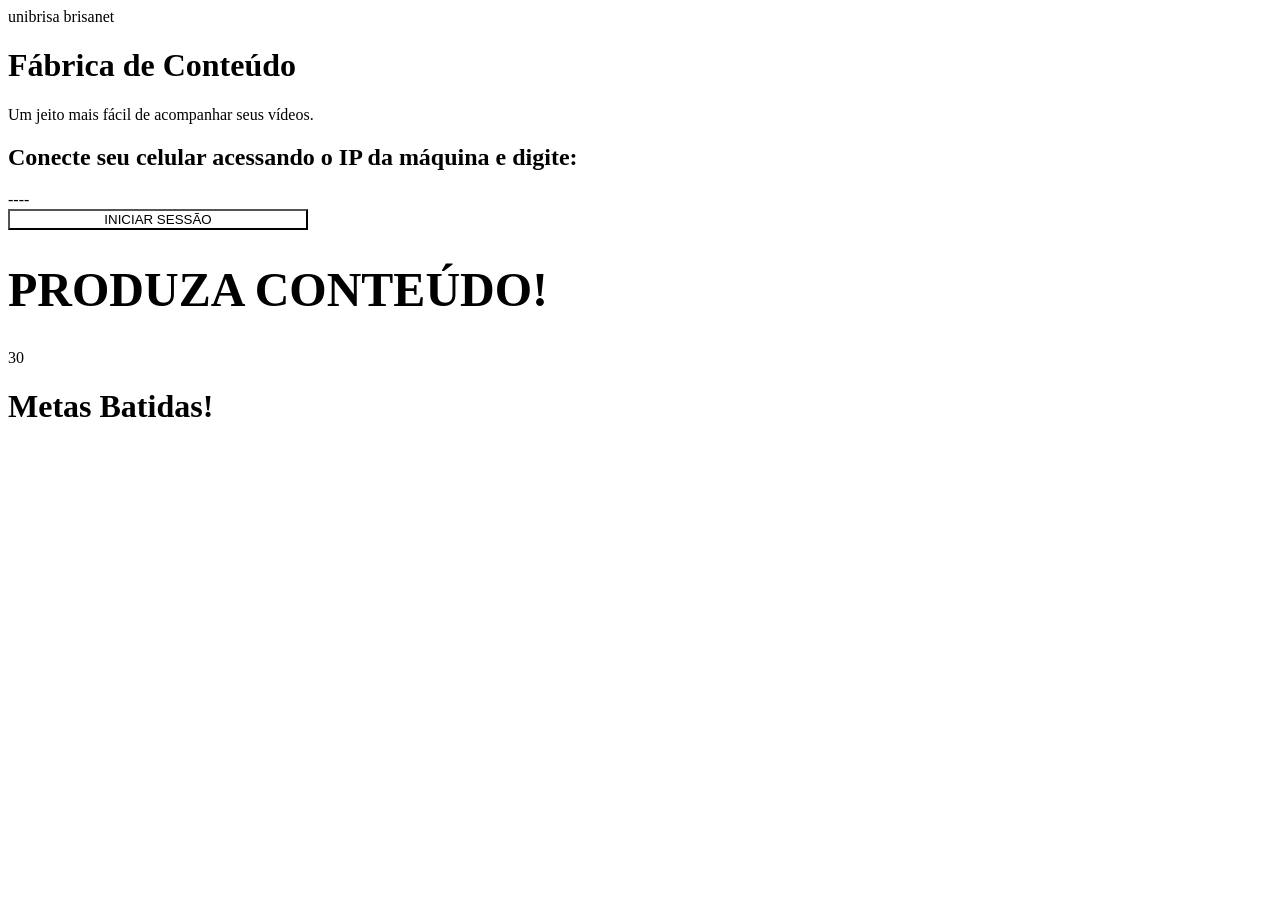
==== host.html @ 529af0e9 "Add initial HTML structure for host page" ====
<!DOCTYPE html>
<html lang="pt-BR">
<head>
    <meta charset="UTF-8">
    <title>Fábrica de Conteúdo - TV</title>
    <link rel="stylesheet" href="style.css">
</head>
<body>
    <div class="logos">
        <span class="logo-text logo-blue">unibrisa</span>
        <span class="logo-text logo-orange">brisanet</span>
    </div>

    <!-- LOBBY -->
    <div id="lobby-screen">
        <h1 class="title">Fábrica de Conteúdo</h1>
        <p class="subtitle">Um jeito mais fácil de acompanhar seus vídeos.</p>
        <h2>Conecte seu celular acessando o IP da máquina e digite:</h2>
        <div id="room-code">----</div>
        <button id="start-btn" class="hidden" style="width: 300px; background: var(--brisanet-orange);">INICIAR SESSÃO</button>
        <div class="players-grid" id="players-list"></div>
    </div>

    <!-- JOGO (30 Segundos) -->
    <div id="game-screen" class="hidden">
        <h1 class="title" style="font-size: 3rem;">PRODUZA CONTEÚDO!</h1>
        <div class="timer" id="timer">30</div>
        <div class="players-grid" id="game-players-list"></div>
    </div>

    <!-- RESULTADO -->
    <div id="leaderboard-screen" class="hidden">
        <h1 class="title">Metas Batidas!</h1>
        <div class="players-grid" id="leaderboard-list"></div>
    </div>

    <script src="/socket.io/socket.io.js"></script>
    <script src="host.js"></script>
</body>
</html>
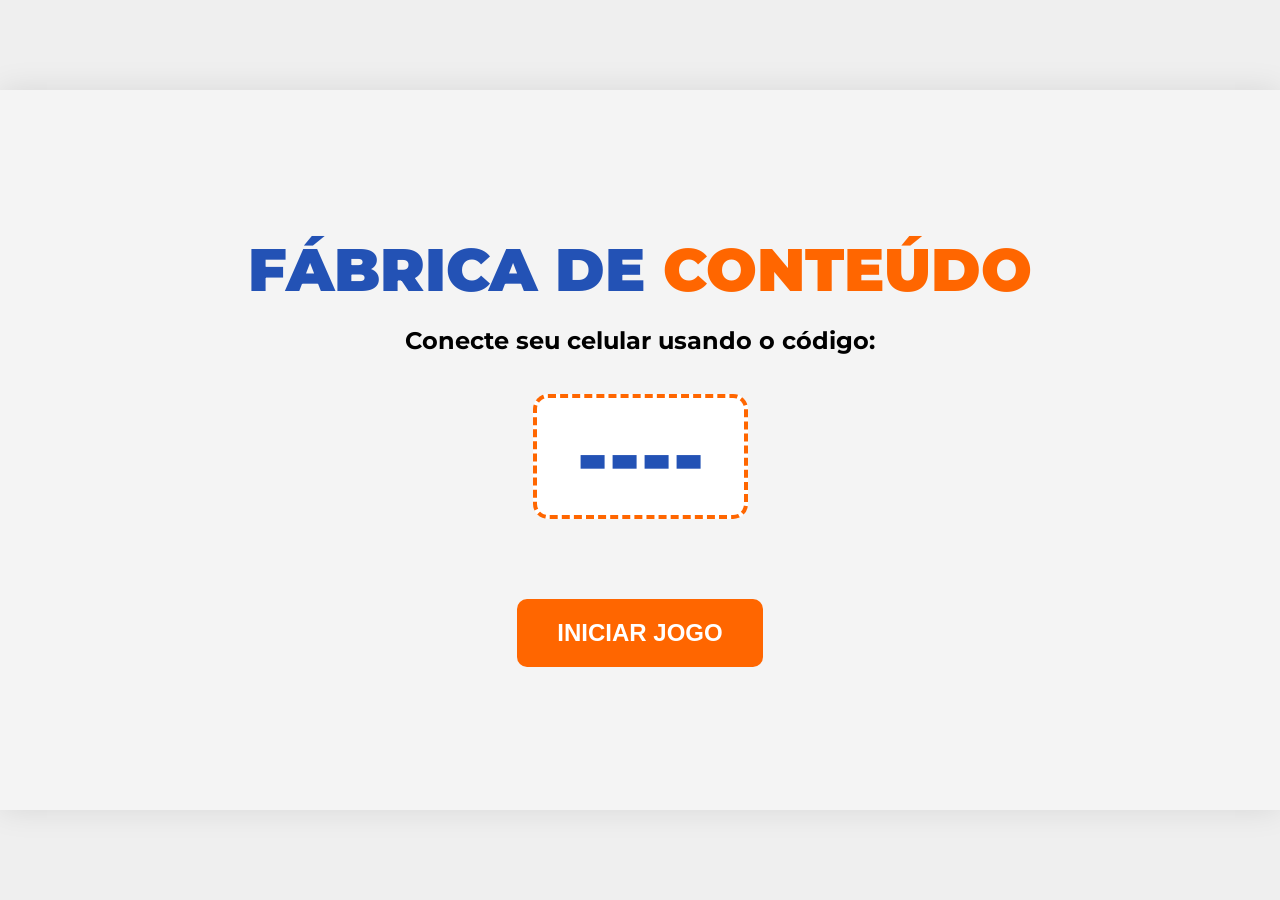
==== commit 9fc27490: "Update host.html" ====
--- a/host.html
+++ b/host.html
@@ -1,40 +1,170 @@
-<!DOCTYPE html>
-<html lang="pt-BR">
+<html style="margin:0;padding:0;width:100%;height:100%;overflow:hidden;background-color:#F4F4F4;">
 <head>
-    <meta charset="UTF-8">
-    <title>Fábrica de Conteúdo - TV</title>
-    <link rel="stylesheet" href="style.css">
+<link href="https://fonts.googleapis.com/css2?family=Montserrat:wght@400;700;900&display=swap" rel="stylesheet">
+<script src="/socket.io/socket.io.js"></script>
+<style>
+  body { margin:0; padding:0; display:flex; align-items:center; justify-content:center; height:100vh; background-color:#EFEFEF; font-family:'Montserrat', sans-serif; }
+  .canvas-container { position:relative; width:100%; max-width:1920px; aspect-ratio:16/9; background:#F4F4F4; overflow:hidden; box-shadow:0 0 30px rgba(0,0,0,0.1); }
+  canvas { display:block; width:100%; height:100%; }
+  .overlay { position:absolute; inset:0; display:flex; flex-direction:column; align-items:center; justify-content:center; background:rgba(244,244,244,0.9); z-index:10; }
+  .title { font-size:60px; font-weight:900; color:#FF6600; text-transform:uppercase; }
+  .title span { color:#2352B5; }
+  .room-code { font-size:80px; font-weight:900; color:#2352B5; background:#fff; padding:10px 40px; border-radius:15px; margin:20px 0; border:4px dashed #FF6600; }
+  .leaderboard { display:flex; gap:20px; flex-wrap:wrap; justify-content:center; padding:20px; }
+  .player-card { background:#fff; padding:15px; border-radius:10px; font-weight:bold; font-size:20px; box-shadow:0 4px 10px rgba(0,0,0,0.1); border-left:5px solid #2352B5; }
+</style>
 </head>
 <body>
-    <div class="logos">
-        <span class="logo-text logo-blue">unibrisa</span>
-        <span class="logo-text logo-orange">brisanet</span>
+  <div class="canvas-container">
+    <canvas id="game"></canvas>
+
+    <!-- Tela de Lobby -->
+    <div id="lobby" class="overlay">
+      <div class="title"><span>Fábrica de</span> Conteúdo</div>
+      <h2>Conecte seu celular usando o código:</h2>
+      <div class="room-code" id="code-display">----</div>
+      <div id="players-list" class="leaderboard"></div>
+      <button id="start-btn" style="padding:20px 40px; font-size:24px; font-weight:bold; background:#FF6600; color:#fff; border:none; border-radius:10px; cursor:pointer; margin-top:20px;">INICIAR JOGO</button>
     </div>
 
-    <!-- LOBBY -->
-    <div id="lobby-screen">
-        <h1 class="title">Fábrica de Conteúdo</h1>
-        <p class="subtitle">Um jeito mais fácil de acompanhar seus vídeos.</p>
-        <h2>Conecte seu celular acessando o IP da máquina e digite:</h2>
-        <div id="room-code">----</div>
-        <button id="start-btn" class="hidden" style="width: 300px; background: var(--brisanet-orange);">INICIAR SESSÃO</button>
-        <div class="players-grid" id="players-list"></div>
+    <!-- Tela de Fim de Jogo -->
+    <div id="game-over" class="overlay" style="display:none;">
+      <div class="title">Fim de Expediente!</div>
+      <h2>Relatório Final</h2>
+      <div id="final-stats" class="leaderboard"></div>
+      <button onclick="location.reload()" style="padding:20px 40px; font-size:24px; font-weight:bold; background:#2352B5; color:#fff; border:none; border-radius:10px; cursor:pointer; margin-top:20px;">NOVA SALA</button>
     </div>
+  </div>
 
-    <!-- JOGO (30 Segundos) -->
-    <div id="game-screen" class="hidden">
-        <h1 class="title" style="font-size: 3rem;">PRODUZA CONTEÚDO!</h1>
-        <div class="timer" id="timer">30</div>
-        <div class="players-grid" id="game-players-list"></div>
-    </div>
+<script>
+  const socket = io();
+  const canvas = document.getElementById('game');
+  const ctx = canvas.getContext('2d');
+  let W = canvas.clientWidth, H = canvas.clientHeight;
+  canvas.width = W; canvas.height = H;
 
-    <!-- RESULTADO -->
-    <div id="leaderboard-screen" class="hidden">
-        <h1 class="title">Metas Batidas!</h1>
-        <div class="players-grid" id="leaderboard-list"></div>
-    </div>
+  let roomCode = '';
+  let players = {};
+  let bullets = [], enemies = [], stars = [];
+  let isPlaying = false;
 
-    <script src="/socket.io/socket.io.js"></script>
-    <script src="host.js"></script>
+  // Estrelas/Partículas da marca preenchendo toda a tela
+  for(let i=0; i<150; i++) {
+      stars.push({ x: Math.random()*W, y: Math.random()*H, s: Math.random()*3+1, color: Math.random()>0.5 ? '#2352B5' : '#FF6600' });
+  }
+
+  socket.emit('createRoom');
+  socket.on('roomCreated', code => { roomCode = code; document.getElementById('code-display').innerText = code; });
+
+  socket.on('playerJoined', p => {
+      players[p.id] = { name: p.name, color: p.color, x: W/2, y: H-100, score: 0, livesLost: 0, active: true };
+      document.getElementById('players-list').innerHTML += `<div class="player-card" style="border-left-color:${p.color}">${p.name}</div>`;
+  });
+
+  socket.on('playerMove', p => {
+      if(players[p.id] && isPlaying) {
+          players[p.id].x += p.dir * 40; // Velocidade do movimento
+          players[p.id].x = Math.max(20, Math.min(W-20, players[p.id].x));
+      }
+  });
+
+  socket.on('playerShoot', p => {
+      if(players[p.id] && isPlaying) {
+          bullets.push({ x: players[p.id].x, y: players[p.id].y - 20, vy: -10, owner: p.id, color: players[p.id].color });
+      }
+  });
+
+  document.getElementById('start-btn').addEventListener('click', () => {
+      document.getElementById('lobby').style.display = 'none';
+      isPlaying = true;
+      gameLoop();
+      // Jogo dura 60 segundos
+      setTimeout(endGame, 60000); 
+  });
+
+  function spawnEnemy() {
+      enemies.push({ x: Math.random()*(W-40)+20, y: -30, vy: Math.random()*2+2, size: 20 });
+  }
+
+  function endGame() {
+      isPlaying = false;
+      document.getElementById('game-over').style.display = 'flex';
+      const sorted = Object.values(players).sort((a,b) => b.score - a.score);
+      const statsDiv = document.getElementById('final-stats');
+      statsDiv.innerHTML = '';
+      sorted.forEach((p, i) => {
+          statsDiv.innerHTML += `
+            <div class="player-card" style="border-left-color:${p.color}">
+              #${i+1} ${p.name}<br>
+              Pontos: ${p.score}<br>
+              Vidas Perdidas: ${p.livesLost}
+            </div>`;
+      });
+  }
+
+  setInterval(() => { if(isPlaying) spawnEnemy(); }, 1000);
+
+  function gameLoop() {
+      if(!isPlaying) return;
+      ctx.clearRect(0,0,W,H);
+
+      // Fundo / Estrelas
+      stars.forEach(s => {
+          s.y += 1; if(s.y > H) { s.y = 0; s.x = Math.random()*W; }
+          ctx.fillStyle = s.color; ctx.globalAlpha = 0.3;
+          ctx.beginPath(); ctx.arc(s.x, s.y, s.s, 0, Math.PI*2); ctx.fill();
+      });
+      ctx.globalAlpha = 1;
+
+      // Inimigos
+      for(let i=enemies.length-1; i>=0; i--) {
+          let e = enemies[i];
+          e.y += e.vy;
+          ctx.fillStyle = '#333';
+          ctx.fillRect(e.x-e.size, e.y-e.size, e.size*2, e.size*2);
+          
+          // Colisão com jogadores
+          for(let id in players) {
+              let p = players[id];
+              if(Math.hypot(p.x - e.x, p.y - e.y) < e.size + 15) {
+                  p.livesLost++;
+                  enemies.splice(i, 1);
+                  break;
+              }
+          }
+          if(e.y > H) enemies.splice(i, 1);
+      }
+
+      // Tiros
+      for(let i=bullets.length-1; i>=0; i--) {
+          let b = bullets[i];
+          b.y += b.vy;
+          ctx.fillStyle = b.color;
+          ctx.fillRect(b.x-3, b.y-10, 6, 20);
+
+          // Colisão tiro-inimigo
+          for(let j=enemies.length-1; j>=0; j--) {
+              let e = enemies[j];
+              if(Math.hypot(b.x - e.x, b.y - e.y) < e.size) {
+                  if(players[b.owner]) players[b.owner].score += 100;
+                  enemies.splice(j, 1);
+                  bullets.splice(i, 1);
+                  break;
+              }
+          }
+          if(b.y < 0) bullets.splice(i, 1);
+      }
+
+      // Desenhar Jogadores
+      for(let id in players) {
+          let p = players[id];
+          ctx.fillStyle = p.color;
+          ctx.beginPath(); ctx.moveTo(p.x, p.y-20); ctx.lineTo(p.x+15, p.y+10); ctx.lineTo(p.x-15, p.y+10); ctx.fill();
+          ctx.fillStyle = '#333'; ctx.font = '12px Montserrat'; ctx.fillText(p.score, p.x-10, p.y+25);
+      }
+
+      requestAnimationFrame(gameLoop);
+  }
+</script>
 </body>
 </html>
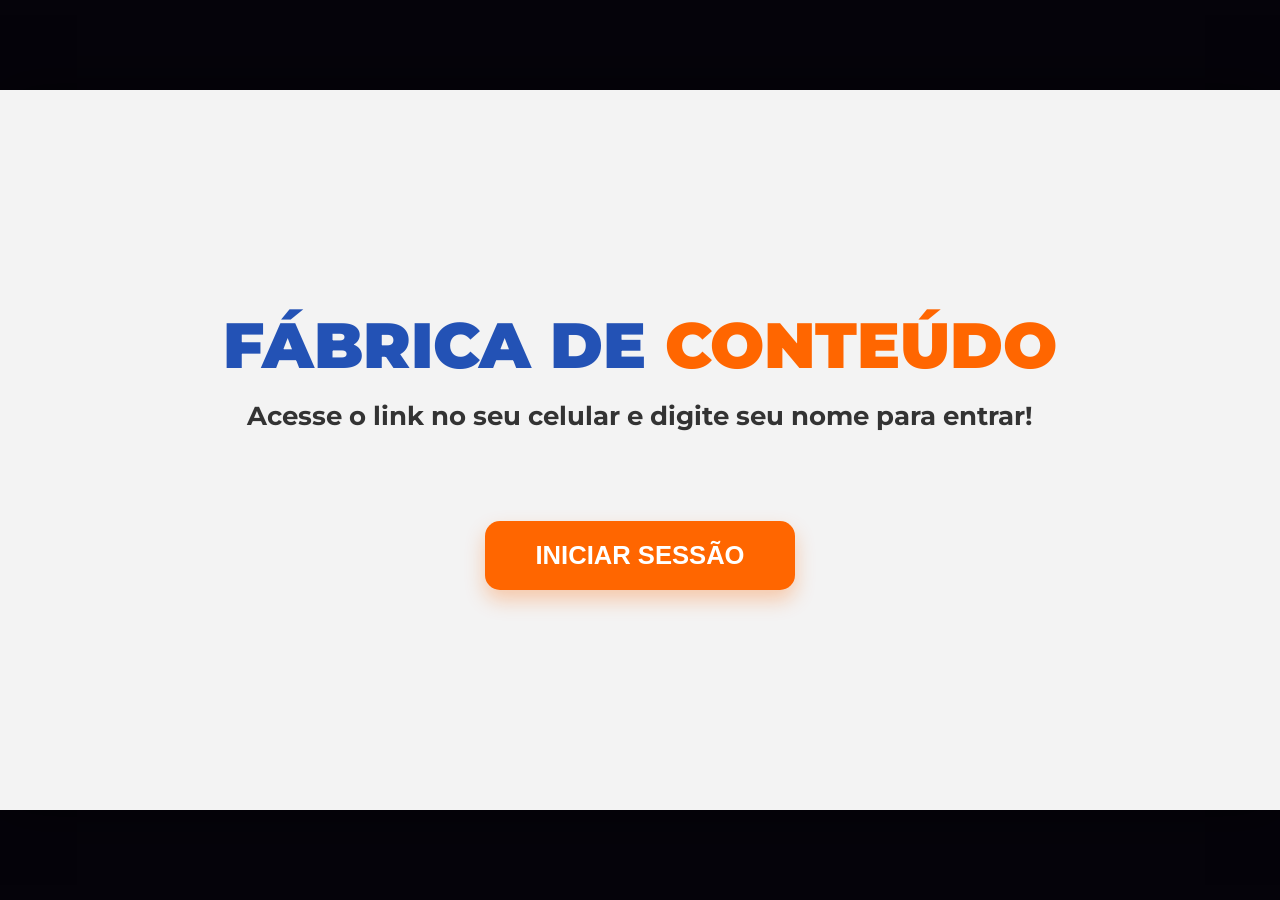
==== commit 88b239c1: "Refactor host.html for layout and game enhancements Updated HTML structure and styles for improved l" ====
--- a/host.html
+++ b/host.html
@@ -1,17 +1,28 @@
-<html style="margin:0;padding:0;width:100%;height:100%;overflow:hidden;background-color:#F4F4F4;">
+<!DOCTYPE html>
+<html lang="pt-BR">
 <head>
+<meta charset="UTF-8">
+<title>Fábrica de Conteúdo - TV</title>
 <link href="https://fonts.googleapis.com/css2?family=Montserrat:wght@400;700;900&display=swap" rel="stylesheet">
 <script src="/socket.io/socket.io.js"></script>
 <style>
-  body { margin:0; padding:0; display:flex; align-items:center; justify-content:center; height:100vh; background-color:#EFEFEF; font-family:'Montserrat', sans-serif; }
-  .canvas-container { position:relative; width:100%; max-width:1920px; aspect-ratio:16/9; background:#F4F4F4; overflow:hidden; box-shadow:0 0 30px rgba(0,0,0,0.1); }
-  canvas { display:block; width:100%; height:100%; }
-  .overlay { position:absolute; inset:0; display:flex; flex-direction:column; align-items:center; justify-content:center; background:rgba(244,244,244,0.9); z-index:10; }
-  .title { font-size:60px; font-weight:900; color:#FF6600; text-transform:uppercase; }
-  .title span { color:#2352B5; }
-  .room-code { font-size:80px; font-weight:900; color:#2352B5; background:#fff; padding:10px 40px; border-radius:15px; margin:20px 0; border:4px dashed #FF6600; }
-  .leaderboard { display:flex; gap:20px; flex-wrap:wrap; justify-content:center; padding:20px; }
-  .player-card { background:#fff; padding:15px; border-radius:10px; font-weight:bold; font-size:20px; box-shadow:0 4px 10px rgba(0,0,0,0.1); border-left:5px solid #2352B5; }
+  * { box-sizing: border-box; margin: 0; padding: 0; }
+  body { display: flex; align-items: center; justify-content: center; height: 100vh; background-color: #05030a; font-family: 'Montserrat', sans-serif; overflow: hidden; }
+  
+  .canvas-container { position: relative; width: 100%; max-width: 1920px; aspect-ratio: 16/9; background: #F4F4F4; overflow: hidden; box-shadow: 0 0 50px rgba(0,0,0,0.5); }
+  canvas { display: block; width: 100%; height: 100%; }
+  
+  .overlay { position: absolute; inset: 0; display: flex; flex-direction: column; align-items: center; justify-content: center; background: rgba(244,244,244,0.95); z-index: 10; text-align: center; }
+  .title { font-size: 5vw; font-weight: 900; color: #FF6600; text-transform: uppercase; line-height: 1.1; margin-bottom: 20px; }
+  .title span { color: #2352B5; }
+  
+  .subtitle { font-size: 2vw; color: #333; margin-bottom: 30px; font-weight: 700; }
+  
+  .leaderboard { display: flex; gap: 20px; flex-wrap: wrap; justify-content: center; padding: 20px; width: 90%; max-height: 40%; overflow-y: auto; }
+  .player-card { background: #fff; padding: 15px 25px; border-radius: 12px; font-weight: 800; font-size: 1.5vw; box-shadow: 0 8px 16px rgba(0,0,0,0.1); border-left: 8px solid #2352B5; }
+  
+  .btn-start { padding: 20px 50px; font-size: 2vw; font-weight: 900; background: #FF6600; color: #fff; border: none; border-radius: 15px; cursor: pointer; box-shadow: 0 10px 20px rgba(255, 102, 0, 0.3); transition: transform 0.2s; margin-top: 20px; }
+  .btn-start:hover { transform: scale(1.05); }
 </style>
 </head>
 <body>
@@ -21,18 +32,17 @@
     <!-- Tela de Lobby -->
     <div id="lobby" class="overlay">
       <div class="title"><span>Fábrica de</span> Conteúdo</div>
-      <h2>Conecte seu celular usando o código:</h2>
-      <div class="room-code" id="code-display">----</div>
+      <div class="subtitle">Acesse o link no seu celular e digite seu nome para entrar!</div>
       <div id="players-list" class="leaderboard"></div>
-      <button id="start-btn" style="padding:20px 40px; font-size:24px; font-weight:bold; background:#FF6600; color:#fff; border:none; border-radius:10px; cursor:pointer; margin-top:20px;">INICIAR JOGO</button>
+      <button id="start-btn" class="btn-start">INICIAR SESSÃO</button>
     </div>
 
     <!-- Tela de Fim de Jogo -->
     <div id="game-over" class="overlay" style="display:none;">
       <div class="title">Fim de Expediente!</div>
-      <h2>Relatório Final</h2>
+      <div class="subtitle">Relatório Final de Produção</div>
       <div id="final-stats" class="leaderboard"></div>
-      <button onclick="location.reload()" style="padding:20px 40px; font-size:24px; font-weight:bold; background:#2352B5; color:#fff; border:none; border-radius:10px; cursor:pointer; margin-top:20px;">NOVA SALA</button>
+      <button onclick="location.reload()" class="btn-start" style="background:#2352B5; box-shadow: 0 10px 20px rgba(35, 82, 181, 0.3);">NOVA SALA</button>
     </div>
   </div>
 
@@ -40,37 +50,50 @@
   const socket = io();
   const canvas = document.getElementById('game');
   const ctx = canvas.getContext('2d');
-  let W = canvas.clientWidth, H = canvas.clientHeight;
-  canvas.width = W; canvas.height = H;
-
-  let roomCode = '';
+  
+  let W, H;
+  function resize() {
+      W = canvas.clientWidth;
+      H = canvas.clientHeight;
+      canvas.width = W;
+      canvas.height = H;
+  }
+  window.addEventListener('resize', resize);
+  resize();
+
   let players = {};
   let bullets = [], enemies = [], stars = [];
   let isPlaying = false;
-
-  // Estrelas/Partículas da marca preenchendo toda a tela
+  let gameDuration = 60000; // 60 segundos
+  let gameTimer;
+
+  // Inicializa Estrelas/Partículas
   for(let i=0; i<150; i++) {
       stars.push({ x: Math.random()*W, y: Math.random()*H, s: Math.random()*3+1, color: Math.random()>0.5 ? '#2352B5' : '#FF6600' });
   }
 
-  socket.emit('createRoom');
-  socket.on('roomCreated', code => { roomCode = code; document.getElementById('code-display').innerText = code; });
+  // Registra a TV
+  socket.emit('registerTV');
 
   socket.on('playerJoined', p => {
-      players[p.id] = { name: p.name, color: p.color, x: W/2, y: H-100, score: 0, livesLost: 0, active: true };
+      players[p.id] = { name: p.name, color: p.color, x: W/2, y: H - (H*0.1), score: 0, livesLost: 0 };
       document.getElementById('players-list').innerHTML += `<div class="player-card" style="border-left-color:${p.color}">${p.name}</div>`;
+  });
+
+  socket.on('playerLeft', id => {
+      if(players[id]) delete players[id];
   });
 
   socket.on('playerMove', p => {
       if(players[p.id] && isPlaying) {
-          players[p.id].x += p.dir * 40; // Velocidade do movimento
-          players[p.id].x = Math.max(20, Math.min(W-20, players[p.id].x));
+          players[p.id].x += p.dir * (W * 0.015); // Movimento responsivo
+          players[p.id].x = Math.max(30, Math.min(W-30, players[p.id].x));
       }
   });
 
   socket.on('playerShoot', p => {
       if(players[p.id] && isPlaying) {
-          bullets.push({ x: players[p.id].x, y: players[p.id].y - 20, vy: -10, owner: p.id, color: players[p.id].color });
+          bullets.push({ x: players[p.id].x, y: players[p.id].y - 30, vy: -(H * 0.02), owner: p.id, color: players[p.id].color });
       }
   });
 
@@ -78,12 +101,12 @@
       document.getElementById('lobby').style.display = 'none';
       isPlaying = true;
       gameLoop();
-      // Jogo dura 60 segundos
-      setTimeout(endGame, 60000); 
+      gameTimer = setTimeout(endGame, gameDuration); 
   });
 
   function spawnEnemy() {
-      enemies.push({ x: Math.random()*(W-40)+20, y: -30, vy: Math.random()*2+2, size: 20 });
+      const size = W * 0.02;
+      enemies.push({ x: Math.random()*(W - size*2) + size, y: -50, vy: (H * 0.003) + Math.random()*(H * 0.003), size: size });
   }
 
   function endGame() {
@@ -96,71 +119,78 @@
           statsDiv.innerHTML += `
             <div class="player-card" style="border-left-color:${p.color}">
               #${i+1} ${p.name}<br>
-              Pontos: ${p.score}<br>
-              Vidas Perdidas: ${p.livesLost}
+              <span style="color:#FF6600">Pts: ${p.score}</span> | <span style="color:#2352B5">Perdas: ${p.livesLost}</span>
             </div>`;
       });
   }
 
-  setInterval(() => { if(isPlaying) spawnEnemy(); }, 1000);
+  setInterval(() => { if(isPlaying) spawnEnemy(); }, 800); // Frequência de inimigos
 
   function gameLoop() {
       if(!isPlaying) return;
       ctx.clearRect(0,0,W,H);
 
-      // Fundo / Estrelas
+      // Atualiza Fundo
       stars.forEach(s => {
-          s.y += 1; if(s.y > H) { s.y = 0; s.x = Math.random()*W; }
-          ctx.fillStyle = s.color; ctx.globalAlpha = 0.3;
+          s.y += (H * 0.001); 
+          if(s.y > H) { s.y = 0; s.x = Math.random()*W; }
+          ctx.fillStyle = s.color; ctx.globalAlpha = 0.4;
           ctx.beginPath(); ctx.arc(s.x, s.y, s.s, 0, Math.PI*2); ctx.fill();
       });
       ctx.globalAlpha = 1;
 
-      // Inimigos
+      // Atualiza Inimigos
       for(let i=enemies.length-1; i>=0; i--) {
           let e = enemies[i];
           e.y += e.vy;
           ctx.fillStyle = '#333';
           ctx.fillRect(e.x-e.size, e.y-e.size, e.size*2, e.size*2);
           
-          // Colisão com jogadores
           for(let id in players) {
               let p = players[id];
-              if(Math.hypot(p.x - e.x, p.y - e.y) < e.size + 15) {
+              if(Math.hypot(p.x - e.x, p.y - e.y) < e.size + 20) {
                   p.livesLost++;
                   enemies.splice(i, 1);
                   break;
               }
           }
-          if(e.y > H) enemies.splice(i, 1);
-      }
-
-      // Tiros
+          if(e && e.y > H + 50) enemies.splice(i, 1);
+      }
+
+      // Atualiza Tiros
       for(let i=bullets.length-1; i>=0; i--) {
           let b = bullets[i];
           b.y += b.vy;
           ctx.fillStyle = b.color;
-          ctx.fillRect(b.x-3, b.y-10, 6, 20);
-
-          // Colisão tiro-inimigo
+          ctx.fillRect(b.x-4, b.y-15, 8, 30);
+
           for(let j=enemies.length-1; j>=0; j--) {
               let e = enemies[j];
-              if(Math.hypot(b.x - e.x, b.y - e.y) < e.size) {
+              if(Math.hypot(b.x - e.x, b.y - e.y) < e.size + 10) {
                   if(players[b.owner]) players[b.owner].score += 100;
                   enemies.splice(j, 1);
                   bullets.splice(i, 1);
                   break;
               }
           }
-          if(b.y < 0) bullets.splice(i, 1);
-      }
-
-      // Desenhar Jogadores
+          if(b && b.y < -50) bullets.splice(i, 1);
+      }
+
+      // Desenha Jogadores
       for(let id in players) {
           let p = players[id];
           ctx.fillStyle = p.color;
-          ctx.beginPath(); ctx.moveTo(p.x, p.y-20); ctx.lineTo(p.x+15, p.y+10); ctx.lineTo(p.x-15, p.y+10); ctx.fill();
-          ctx.fillStyle = '#333'; ctx.font = '12px Montserrat'; ctx.fillText(p.score, p.x-10, p.y+25);
+          ctx.beginPath(); 
+          ctx.moveTo(p.x, p.y-30); 
+          ctx.lineTo(p.x+20, p.y+15); 
+          ctx.lineTo(p.x-20, p.y+15); 
+          ctx.fill();
+          
+          ctx.fillStyle = '#333'; 
+          ctx.font = 'bold 1.2vw Montserrat'; 
+          ctx.textAlign = 'center';
+          ctx.fillText(p.score, p.x, p.y+35);
+          ctx.fillText(p.name, p.x, p.y+55);
       }
 
       requestAnimationFrame(gameLoop);
